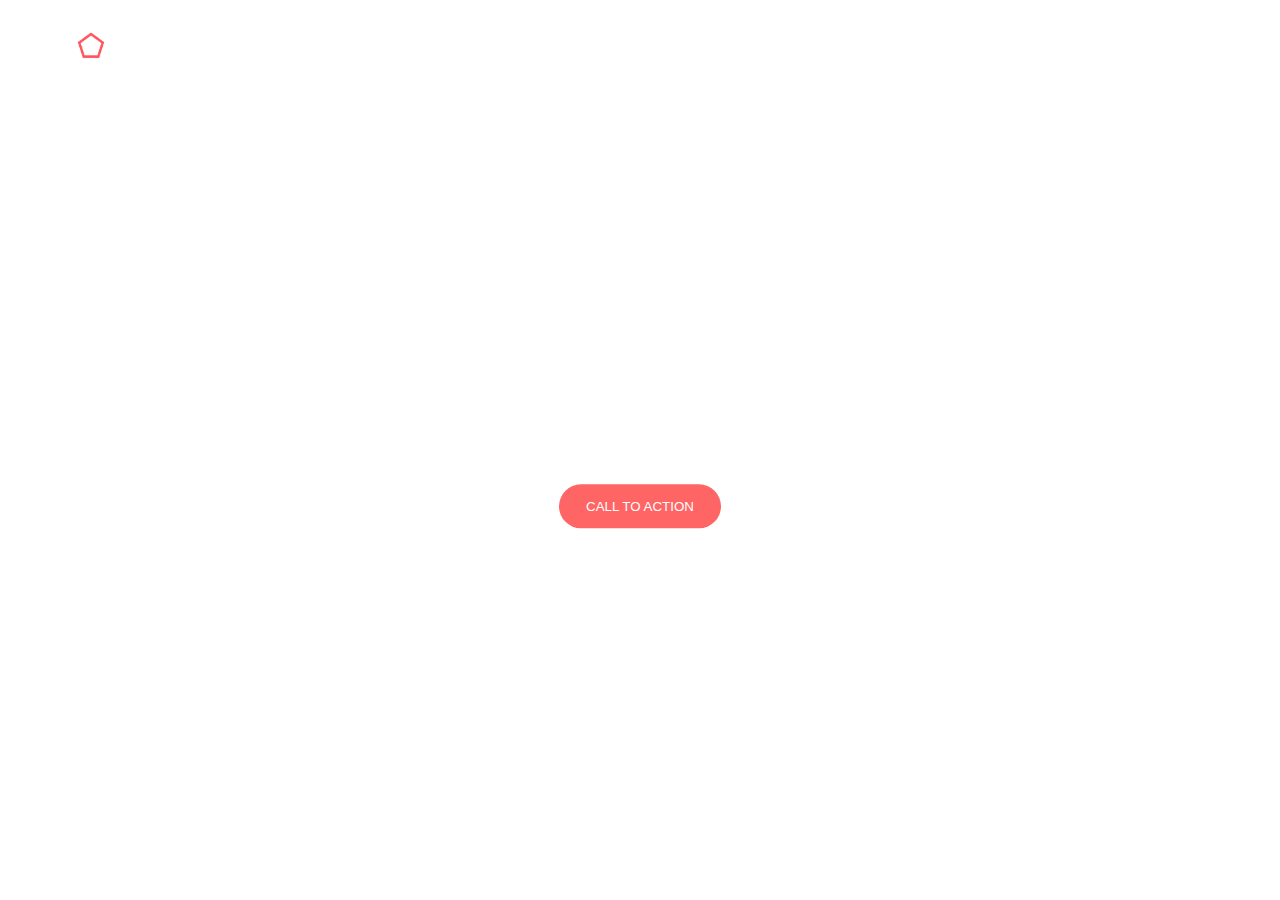
==== headphones/0-index.html @ 9112b872 ".." ====
<!DOCTYPE html>
<html lang="en">
<head>
    <meta charset="UTF-8">
    <meta name="viewport" content="width=device-width, initial-scale=1.0">
    <title>Headphones Company</title>
    <link rel="stylesheet" href="0-styles.css">
</head>
<body>
            <!--Start header-->
            <div class="header">
                <div class="container">
                    <img class="logo" src="images/logo_headphones.png" alt="">
                    <div class="links">
                        <span class="icon">
                            <span></span>
                            <span></span>
                            <span></span>
                        </span>
                        <ul>
                            <li><a href="#what">what we do</a></li>
                            <li><a href="#results">our results</a></li>
                            <li><a href="#contact">contact us</a></li>
                        </ul>
                    </div>
                </div>
            <div class="intro">
                <h1>Lorem ipsum dolor set amet lorem ipsum</h1>
                <h2>Lorem ipsum dolor set amet lorem ipsum dolor set</h2>
                <div class="intro2">
                    <button class="button">CALL TO ACTION</button>
                    <p>Lorem ipsum dolor sit amet, consectetur adipiscing elit,
                        sed do eiusmod tempor incididunt ut labore et dolore magna aliqua. Ut enim ad minim veniam,
                        quis nostrud exercitation ullamco laboris nisi ut aliquip ex ea commodo consequat. Duis aute irure dolor in reprehenderit
                        in voluptate velit esse cillum dolore eu fugiat nulla pariatur.</p>
                </div>
            </div>
        </div>
            <!--End header-->
</body>
</html>
---- headphones/0-styles.css ----
* {
    margin: 0;
    padding: 0;
    -webkit-box-sizing: border-box;
    -moz-box-sizing: border-box;
    box-sizing: border-box;
}

/* font */
@font-face {
    font-family: 'source sans pro'; 
    src: url('fonts/SourceSansPro-Light.otf'); 
}

/* Start Variables */
:root {
    --primary-color: #FF6565;
}
/* End Rules */

.container {
    padding-left: 15px;
    padding-right: 15px;
    margin-left: auto;
    margin-right: auto;
}

/* Small screens */
@media (max-width: 480px) {
    .container {
        width: 440px;
        background-image: cover;
        padding-left: 15px;
        padding-left: 15px;
    }
}

/* Medium screens */
@media (min-width: 768px) {
    .container {
        width: 750px;
    }
}

/* Large screens */
@media (min-width: 992px) {
    .container {
        width: 970px;
    }
}

/* Extra large screens */
@media (min-width: 1200px) {
    .container {
        width: 1170px;
    }
}



.header {
    padding: 20px;
    background-image: url(../images/headphones_hero_1.jpg);
    background-size: contain;
    background-repeat: no-repeat;
    height: 800px;
    position: relative;
}

.header .container {
    display: flex;
    justify-content: space-between;
    align-items: center;
}

.header .logo {
    width: 200px;
}

@media (max-width: 480px) {
    .header .logo {
        align-content: center;
    }
}

.header .links {
    position: relative;
    display: grid;
    align-items: center;
}
.header .links:hover .icon span:nth-child(2) {
    width: 100%;
}

.header .links .icon {
    width: 30px;
    display: flex;
    flex-wrap: wrap;
    justify-content: flex-end;
}

.header .links .icon span {
    background-color: #333;
    margin-bottom: 5px;
    height: 2px;
    display: none;
}

.header .links .icon span:first-child {
    width: 100%;
}

.header .links .icon span:nth-child(2) {
    width: 60%;
    -webkit-transition: 0.3s;
    -moz-transition: 0.3s;
    -ms-transition: 0.3s;
    -o-transition: 0.3s;
    transition: 0.3s;
}

.header .links .icon span:last-child {
    width: 100%;
}


.header .links ul {
    display: flex;
    list-style: none;
}

a {
    color: white;
}

.header .links ul li a{
    display: block;
    padding: 15px;
    text-decoration: none;
}

/* Links hover/active state */
a:hover, a:active {
    color: var(--primary-color);
}

.intro {
    position: absolute;
    left: 50%;
    top: 50%;
    width: 600px;
    max-width: 100%;
    text-align: center;
    -webkit-transform: translate(-50%, -50%);
    -moz-transform: translate(-50%, -50%);
    -ms-transform: translate(-50%, -50%);
    -o-transform: translate(-50%, -50%);
    transform: translate(-50%, -50%);
}

.intro h1 {
    color: white;
    font-size: 32px;
    font-weight: 800;
    margin-top: 320px;
}

.intro h2 {
    color: white;
    font-size: 16px;
    font-weight: 800;
    margin-top: 0;
}


.intro .button {
    color: white;
    background-color: var(--primary-color);
    border: none;
    width: 162px;
    height: 44px;
    -webkit-border-radius: 22px;
    -moz-border-radius: 22px;
    -ms-border-radius: 22px;
    -o-border-radius: 22px;
    border-radius: 22px;
    align-items: center;
    margin-top: 20px;
}

/* Button hover/active state */
button:hover, button:active {
    opacity: 0.9;
}

.intro2 p {
    color: white;
    line-height: 1.6;
    font-size: 16px;
    margin-top: 80px;
;}
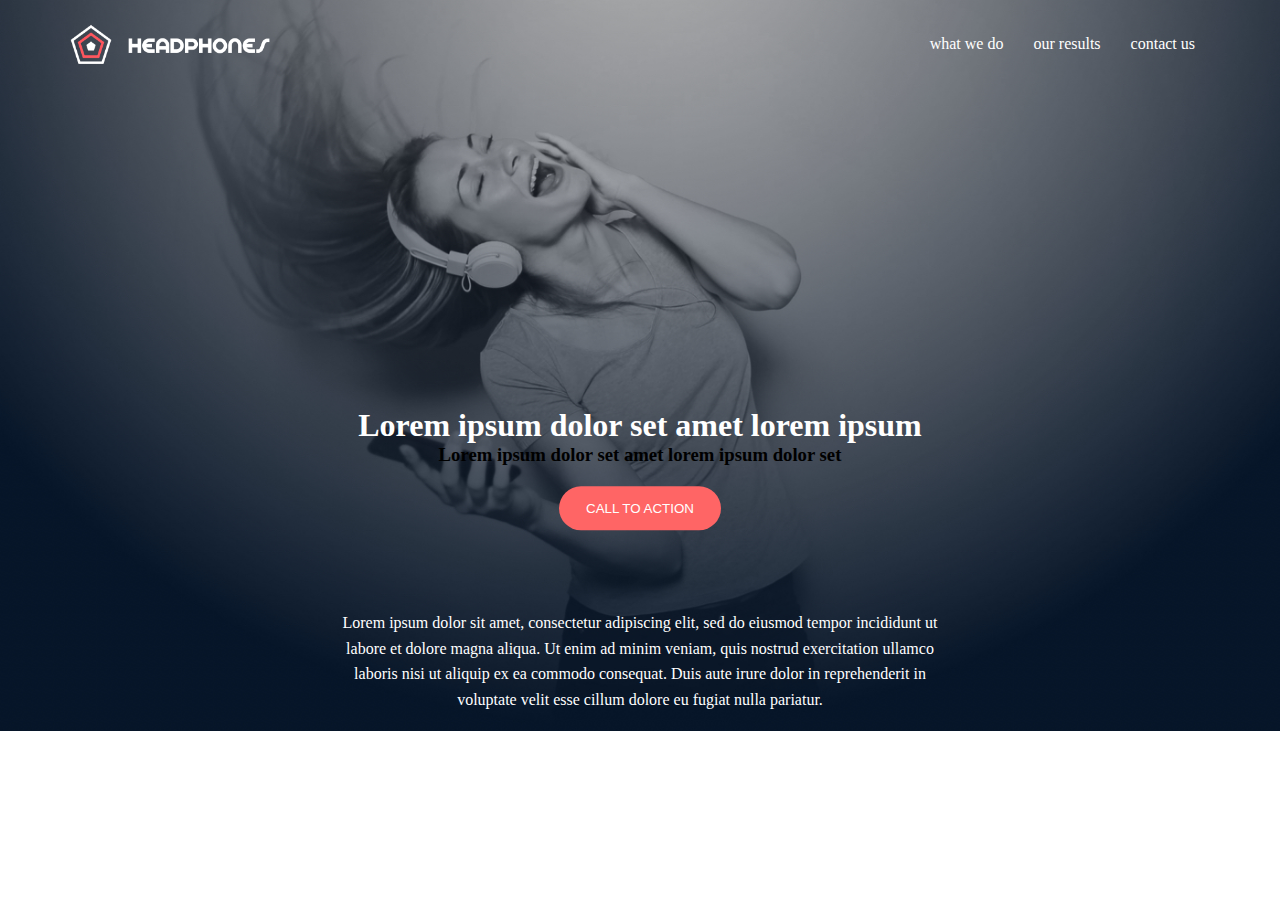
==== commit 5a303b9d: "created second section" ====
--- a/headphones/0-index.html
+++ b/headphones/0-index.html
@@ -26,7 +26,7 @@
                 </div>
             <div class="intro">
                 <h1>Lorem ipsum dolor set amet lorem ipsum</h1>
-                <h2>Lorem ipsum dolor set amet lorem ipsum dolor set</h2>
+                <h3>Lorem ipsum dolor set amet lorem ipsum dolor set</h3>
                 <div class="intro2">
                     <button class="button">CALL TO ACTION</button>
                     <p>Lorem ipsum dolor sit amet, consectetur adipiscing elit,
--- a/headphones/0-styles.css
+++ b/headphones/0-styles.css
@@ -60,7 +60,7 @@
 
 .header {
     padding: 20px;
-    background-image: url(../images/headphones_hero_1.jpg);
+    background-image: url(./images/headphones_hero_1.jpg);
     background-size: contain;
     background-repeat: no-repeat;
     height: 800px;
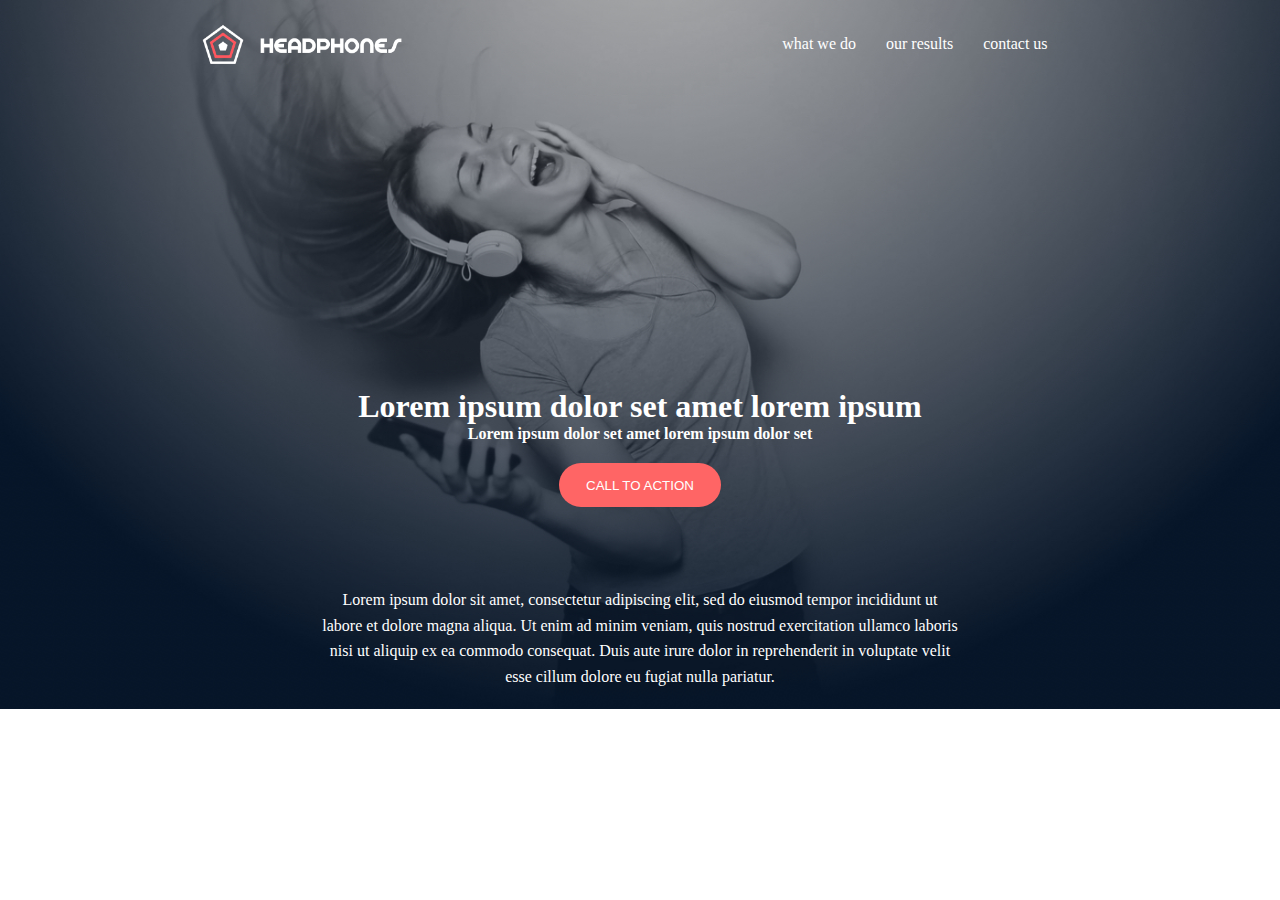
==== commit f0d253c2: "added some styling" ====
--- a/headphones/0-index.html
+++ b/headphones/0-index.html
@@ -9,33 +9,41 @@
 <body>
             <!--Start header-->
             <div class="header">
-                <div class="container">
-                    <img class="logo" src="images/logo_headphones.png" alt="">
-                    <div class="links">
-                        <span class="icon">
-                            <span></span>
-                            <span></span>
-                            <span></span>
-                        </span>
-                        <ul>
-                            <li><a href="#what">what we do</a></li>
-                            <li><a href="#results">our results</a></li>
-                            <li><a href="#contact">contact us</a></li>
-                        </ul>
+                <div class="background">
+                    <div class="container">
+                        <img class="logo" src="images/logo_headphones.png" alt="">
+                        <div class="links">
+                            <ul class="large-view">
+                                <li><a href="#what">what we do</a></li>
+                                <li><a href="#results">our results</a></li>
+                                <li><a href="#contact">contact us</a></li>
+                            </ul>
+                            <label for="menu-toggle" class="icon">
+                                <span></span>
+                                <span></span>
+                                <span></span>
+                              </label>
+                              <input type="checkbox" id="menu-toggle">
+                            <ul class="small-view">
+                                <li><a href="#what">what we do</a></li>
+                                <li><a href="#results">our results</a></li>
+                                <li><a href="#contact">contact us</a></li>
+                            </ul>
+                        </div>
+                    </div>
+                <div class="intro">
+                    <h1>Lorem ipsum dolor set amet lorem ipsum</h1>
+                    <h3>Lorem ipsum dolor set amet lorem ipsum dolor set</h3>
+                    <div class="intro2">
+                        <button class="button">CALL TO ACTION</button>
+                        <p>Lorem ipsum dolor sit amet, consectetur adipiscing elit,
+                            sed do eiusmod tempor incididunt ut labore et dolore magna aliqua. Ut enim ad minim veniam,
+                            quis nostrud exercitation ullamco laboris nisi ut aliquip ex ea commodo consequat. Duis aute irure dolor in reprehenderit
+                            in voluptate velit esse cillum dolore eu fugiat nulla pariatur.</p>
                     </div>
                 </div>
-            <div class="intro">
-                <h1>Lorem ipsum dolor set amet lorem ipsum</h1>
-                <h3>Lorem ipsum dolor set amet lorem ipsum dolor set</h3>
-                <div class="intro2">
-                    <button class="button">CALL TO ACTION</button>
-                    <p>Lorem ipsum dolor sit amet, consectetur adipiscing elit,
-                        sed do eiusmod tempor incididunt ut labore et dolore magna aliqua. Ut enim ad minim veniam,
-                        quis nostrud exercitation ullamco laboris nisi ut aliquip ex ea commodo consequat. Duis aute irure dolor in reprehenderit
-                        in voluptate velit esse cillum dolore eu fugiat nulla pariatur.</p>
                 </div>
-            </div>
         </div>
             <!--End header-->
 </body>
-</html>+</html>
--- a/headphones/0-styles.css
+++ b/headphones/0-styles.css
@@ -1,15 +1,30 @@
 * {
     margin: 0;
     padding: 0;
-    -webkit-box-sizing: border-box;
+    /* -webkit-box-sizing: border-box;
     -moz-box-sizing: border-box;
-    box-sizing: border-box;
+    box-sizing: border-box; */
 }
 
 /* font */
 @font-face {
     font-family: 'source sans pro'; 
-    src: url('fonts/SourceSansPro-Light.otf'); 
+    src: url('fonts/source-sans-pro/SourceSansPro-Black.otf'); 
+}
+
+@font-face {
+    font-family: 'source sans pro'; 
+    src: url('fonts/source-sans-pro/SourceSansPro-Bold.otf'); 
+}
+
+@font-face {
+    font-family: 'source sans pro'; 
+    src: url('fonts/source-sans-pro/SourceSansPro-Regular.otf'); 
+}
+
+font-face {
+    font-family: 'source sans pro'; 
+    src: url('fonts/source-sans-pro/SourceSansPro-Light.otf'); 
 }
 
 /* Start Variables */
@@ -19,57 +34,29 @@
 /* End Rules */
 
 .container {
-    padding-left: 15px;
+    /* padding-left: 15px; */
     padding-right: 15px;
     margin-left: auto;
     margin-right: auto;
 }
 
-/* Small screens */
-@media (max-width: 480px) {
-    .container {
-        width: 440px;
-        background-image: cover;
-        padding-left: 15px;
-        padding-left: 15px;
-    }
-}
-
-/* Medium screens */
-@media (min-width: 768px) {
-    .container {
-        width: 750px;
-    }
-}
-
-/* Large screens */
-@media (min-width: 992px) {
-    .container {
-        width: 970px;
-    }
-}
-
-/* Extra large screens */
-@media (min-width: 1200px) {
-    .container {
-        width: 1170px;
-    }
-}
-
-
-
-.header {
+
+
+
+
+.header .background {
     padding: 20px;
     background-image: url(./images/headphones_hero_1.jpg);
-    background-size: contain;
+    background-size: cover;
     background-repeat: no-repeat;
-    height: 800px;
-    position: relative;
+    background-position: center;
+    height: fit-content;
+    /* width: 100%; */
 }
 
 .header .container {
     display: flex;
-    justify-content: space-between;
+    justify-content: space-around;
     align-items: center;
 }
 
@@ -77,14 +64,8 @@
     width: 200px;
 }
 
-@media (max-width: 480px) {
-    .header .logo {
-        align-content: center;
-    }
-}
 
 .header .links {
-    position: relative;
     display: grid;
     align-items: center;
 }
@@ -93,17 +74,19 @@
 }
 
 .header .links .icon {
-    width: 30px;
-    display: flex;
-    flex-wrap: wrap;
-    justify-content: flex-end;
+    position: absolute;
+    left: 8%;
+    width: 25px;
+    height: 25px; /* Added height to make the icon visible */
+    flex-direction: column;
+    justify-content: space-between;
 }
 
 .header .links .icon span {
-    background-color: #333;
+    background-color: white;
     margin-bottom: 5px;
     height: 2px;
-    display: none;
+    /* display: none; */
 }
 
 .header .links .icon span:first-child {
@@ -124,19 +107,28 @@
 }
 
 
-.header .links ul {
-    display: flex;
+
+.header .links .large-view {
+    /* display: flex; */
     list-style: none;
 }
+.header .links .small-view {
+    display:none;
+    list-style: none;
+}
+
+
+
+
 
 a {
     color: white;
-}
-
-.header .links ul li a{
+    text-decoration: none;
+}
+
+.header .links .large-view li a{
     display: block;
     padding: 15px;
-    text-decoration: none;
 }
 
 /* Links hover/active state */
@@ -145,17 +137,7 @@
 }
 
 .intro {
-    position: absolute;
-    left: 50%;
-    top: 50%;
-    width: 600px;
-    max-width: 100%;
     text-align: center;
-    -webkit-transform: translate(-50%, -50%);
-    -moz-transform: translate(-50%, -50%);
-    -ms-transform: translate(-50%, -50%);
-    -o-transform: translate(-50%, -50%);
-    transform: translate(-50%, -50%);
 }
 
 .intro h1 {
@@ -165,7 +147,7 @@
     margin-top: 320px;
 }
 
-.intro h2 {
+.intro h3 {
     color: white;
     font-size: 16px;
     font-weight: 800;
@@ -198,4 +180,95 @@
     line-height: 1.6;
     font-size: 16px;
     margin-top: 80px;
-;}+;}
+
+/* Large screens */
+@media (min-width: 992px) {
+    .intro {
+        width: 637px;
+        margin: auto;
+    }
+    .links ul {
+        display: flex;
+    }
+    .links .icon {
+        display: none;
+    }
+    #menu-toggle {
+        display: none;
+      }
+
+    /* .header .links .small-view {
+        display: none;
+    } */
+}
+
+/* Medium screens */
+@media only screen and (min-width:481px) and (max-width:991px) {
+    .intro {
+        width: 637px;
+        margin: auto;
+    }
+    .links .large-view {
+        display: flex;
+    }
+    .links .icon {
+        display: none;
+    }
+    #menu-toggle {
+        display: none;
+      }
+
+    /* .header .links .small-view {
+        display: none;
+    } */
+}
+
+
+
+/* Small screens */
+@media (max-width: 480px) {
+    .header .container {
+        display: grid;
+    }
+    .intro {
+        width: 335px;
+        height: 436px;
+        margin: auto;
+    }
+
+    .links .large-view {
+        display: none;
+    }
+    .header .logo {
+        margin: 50px auto;
+        width: 150px;
+    }
+
+    .links .icon {
+        display: flex;
+        position: absolute; /* Add absolute positioning */
+        top: 80px; /* Adjust top position as needed */
+        right: 20px; /* Adjust right position as needed   
+     */
+        cursor: pointer;
+      }
+    
+      .links .small-view {
+        display: none;
+        position: absolute; /* Add absolute positioning */
+        top: 130px; /* Adjust top position as needed */
+        right: 0;
+        width: 100%;
+        z-index: 999; /* Ensure menu is above other content */
+      }
+      #menu-toggle {
+        display: none;
+      }
+      #menu-toggle:checked ~ .small-view {
+        display: grid;
+        justify-content:space-around;
+        gap: 20px;
+      }
+}
+
